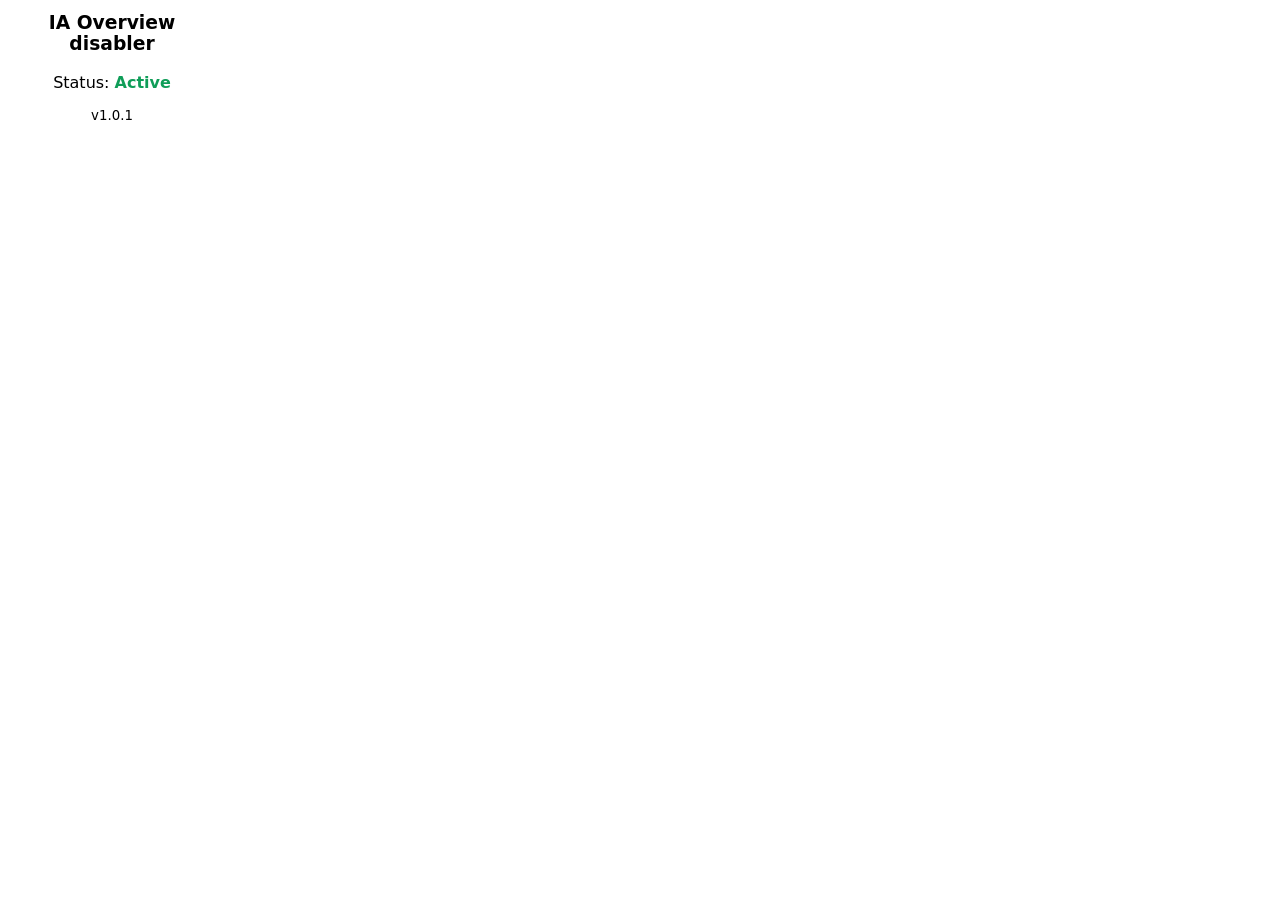
==== popup.html @ 3783fa5f "v1.0.1" ====
<DOCTYPE html>
<html>
<head>
    <meta charset="UTF-8">
    <style>
        body {
            font-family: system-ui, sans-serif;
            width: 200px;
            padding: 12px;
            margin: 0;
            text-align: center;
        }
        .status {
            color: #0f9d58;
            font-weight: bold;
        }
    </style>
</head>
<body>
    <h3>IA Overview disabler</h3>
    <p>Status: <span class="status">Active</span></p>
    <small>v1.0.1</small>
</body>
</html>
</DOCTYPE>
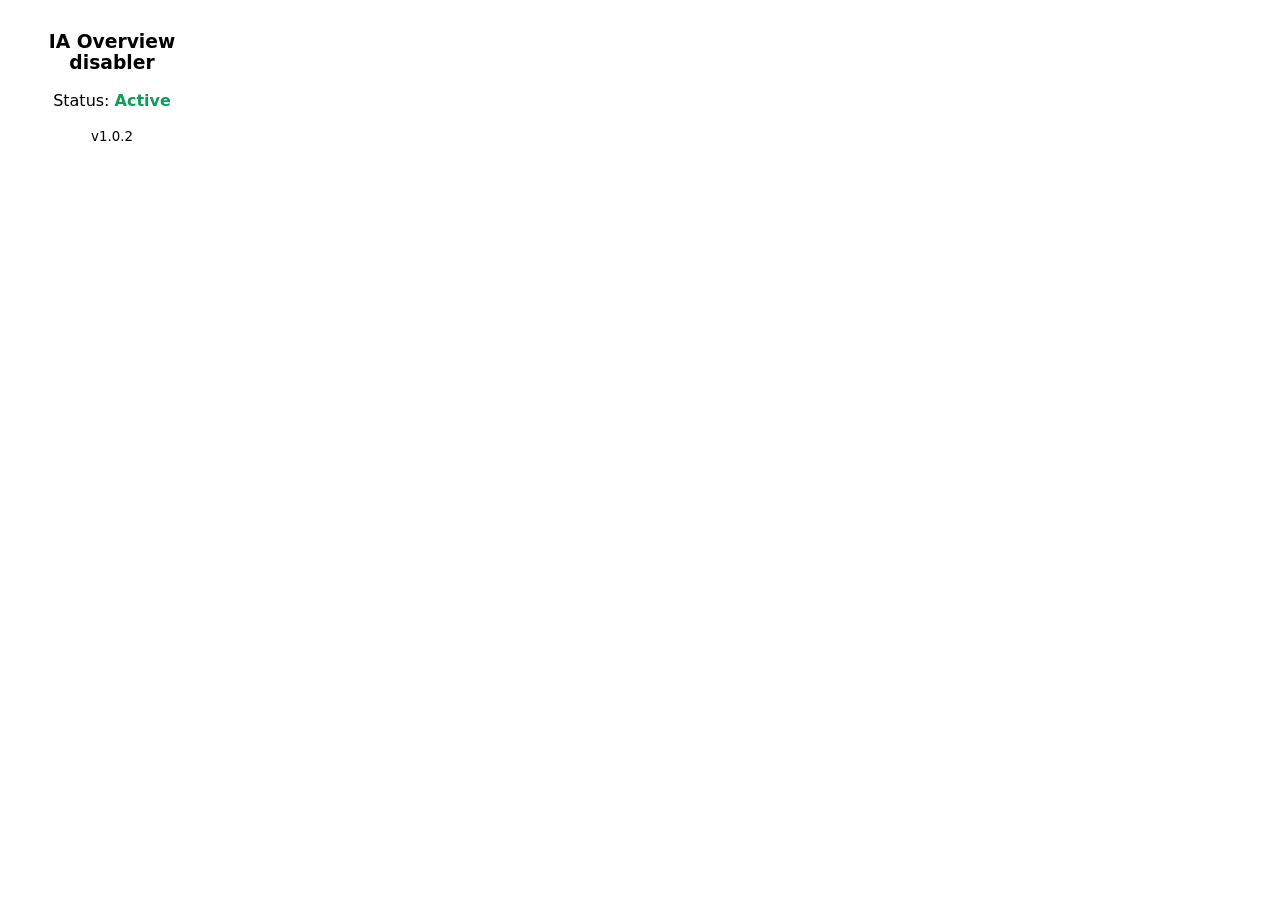
==== commit 3578b591: "v1.0.2 - Research type corrected Linked issue : https://github.com/denispellon/ai-block-firefox/issu" ====
--- a/popup.html
+++ b/popup.html
@@ -1,4 +1,4 @@
-<DOCTYPE html>
+<!DOCTYPE html>
 <html>
 <head>
     <meta charset="UTF-8">
@@ -19,7 +19,7 @@
 <body>
     <h3>IA Overview disabler</h3>
     <p>Status: <span class="status">Active</span></p>
-    <small>v1.0.1</small>
+    <small>v1.0.2</small>
 </body>
 </html>
-</DOCTYPE>+</DOCTYPE>
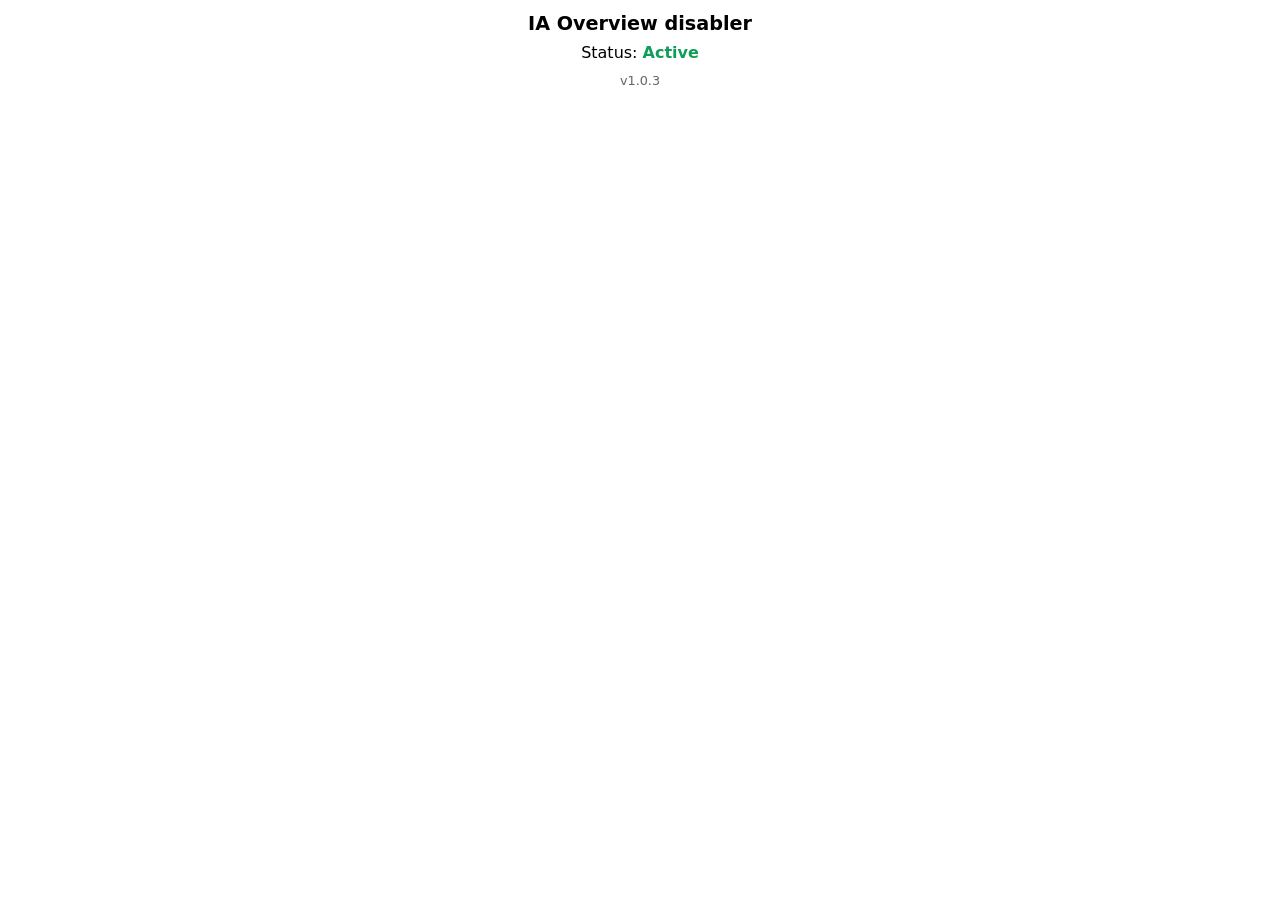
==== commit 4af06ea3: "v1.0.3 - Mobile friendly verified version" ====
--- a/popup.html
+++ b/popup.html
@@ -2,24 +2,37 @@
 <html>
 <head>
     <meta charset="UTF-8">
+    <meta name="viewport" content="width=device-width, initial-scale=1.0">
     <style>
         body {
             font-family: system-ui, sans-serif;
-            width: 200px;
+            width: 90vw; /* Largeur relative à la fenêtre */
+            max-width: 300px; /* Largeur maximale pour éviter un étirement trop large */
             padding: 12px;
-            margin: 0;
+            margin: 0 auto; /* Centre le contenu horizontalement */
             text-align: center;
+            box-sizing: border-box; /* Inclut le padding dans la largeur totale */
         }
         .status {
             color: #0f9d58;
             font-weight: bold;
+        }
+        h3 {
+            margin: 0 0 8px 0; /* Réduit l'espace sous le titre */
+            font-size: 1.2em; /* Taille de police adaptée */
+        }
+        p {
+            margin: 8px 0; /* Espacement vertical */
+        }
+        small {
+            color: #666;
+            font-size: 0.8em; /* Taille de police réduite pour la version */
         }
     </style>
 </head>
 <body>
     <h3>IA Overview disabler</h3>
     <p>Status: <span class="status">Active</span></p>
-    <small>v1.0.2</small>
+    <small>v1.0.3</small>
 </body>
-</html>
-</DOCTYPE>
+</html>
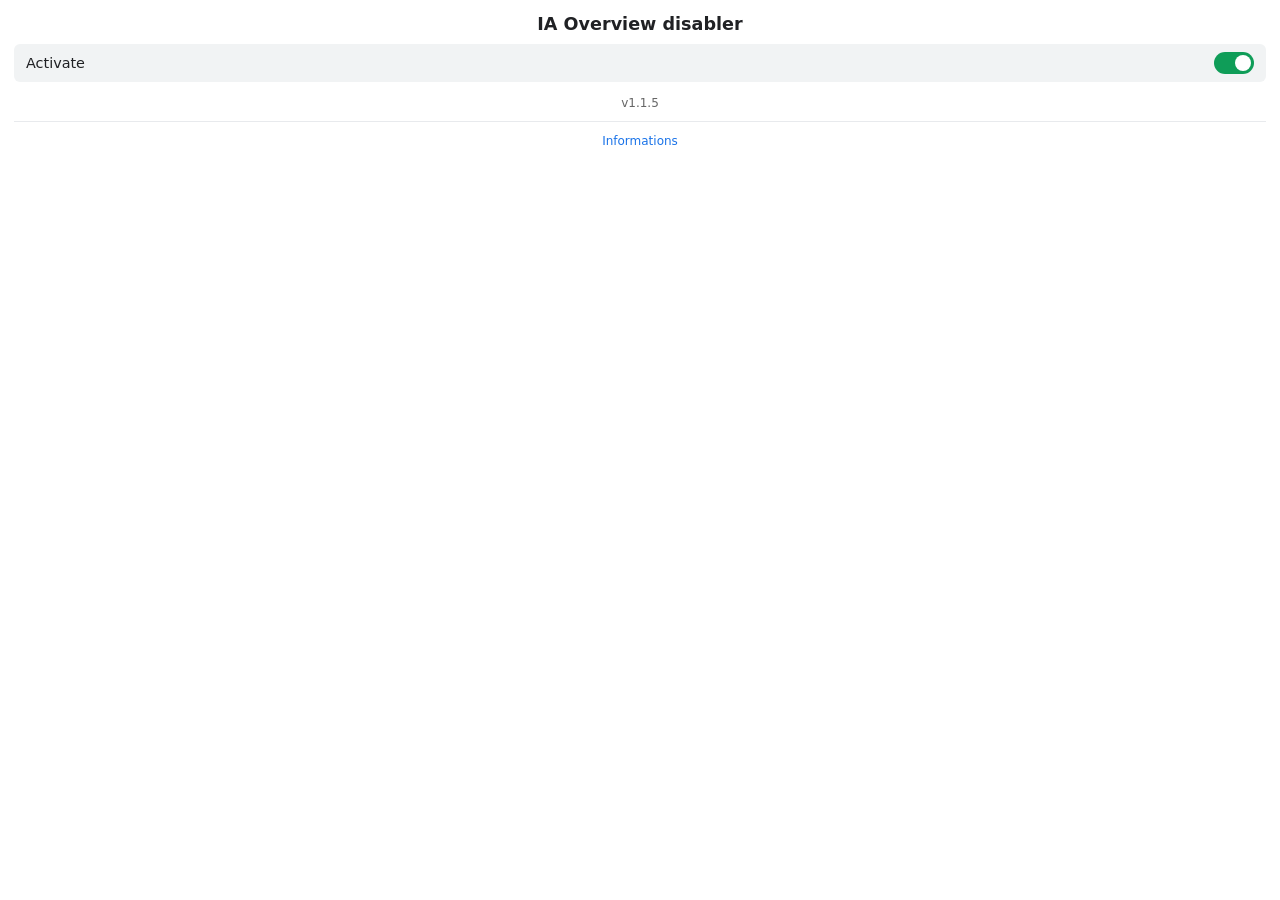
==== commit 69990596: "v1.1.5 - beta version - Mobile friendly modified - On/Off Toogle switch added - Home GH Page" ====
--- a/popup.html
+++ b/popup.html
@@ -2,37 +2,116 @@
 <html>
 <head>
     <meta charset="UTF-8">
-    <meta name="viewport" content="width=device-width, initial-scale=1.0">
     <style>
         body {
             font-family: system-ui, sans-serif;
-            width: 90vw; /* Largeur relative à la fenêtre */
-            max-width: 300px; /* Largeur maximale pour éviter un étirement trop large */
-            padding: 12px;
-            margin: 0 auto; /* Centre le contenu horizontalement */
+            min-width: 260px;
+            max-width: 100%;
+            margin: 0;
+            padding: 14px;
+            box-sizing: border-box;
             text-align: center;
-            box-sizing: border-box; /* Inclut le padding dans la largeur totale */
+            background-color: #fff;
+            color: #202124;
+            user-select: none;
+            -webkit-user-select: none;
         }
-        .status {
-            color: #0f9d58;
-            font-weight: bold;
+
+        h3 {
+            margin: 0 0 10px 0;
+            font-size: 1.1em;
         }
-        h3 {
-            margin: 0 0 8px 0; /* Réduit l'espace sous le titre */
-            font-size: 1.2em; /* Taille de police adaptée */
+        .toggle-container {
+            display: flex;
+            align-items: center;
+            justify-content: space-between;
+            background: #f1f3f4;
+            padding: 8px 12px;
+            border-radius: 6px;
+            margin-bottom: 10px;
         }
-        p {
-            margin: 8px 0; /* Espacement vertical */
+        .toggle-label {
+            font-size: 0.9em;
+            font-weight: 500;
+        }
+        .switch {
+            position: relative;
+            display: inline-block;
+            width: 40px;
+            height: 22px;
+        }
+        .switch input {
+            opacity: 0;
+            width: 0;
+            height: 0;
+        }
+        .slider {
+            position: absolute;
+            cursor: pointer;
+            top: 0; left: 0; right: 0; bottom: 0;
+            background-color: #ccc;
+            transition: .3s;
+            border-radius: 22px;
+        }
+        .slider:before {
+            position: absolute;
+            content: "";
+            height: 16px;
+            width: 16px;
+            left: 3px;
+            bottom: 3px;
+            background-color: white;
+            transition: .3s;
+            border-radius: 50%;
+        }
+        input:checked + .slider {
+            background-color: #0f9d58;
+        }
+        input:checked + .slider:before {
+            transform: translateX(18px);
         }
         small {
             color: #666;
-            font-size: 0.8em; /* Taille de police réduite pour la version */
+            font-size: 0.75em;
+        }
+        
+        .popup-footer {
+            margin-top: 10px;
+            padding-top: 8px;
+            border-top: 1px solid #e8eaed;
+        }
+        .changelog-link {
+            color: #1a73e8;
+            font-size: 0.75em;
+            text-decoration: none;
+            font-weight: 500;
+            display: inline-block;
+        }
+        .changelog-link:hover {
+            text-decoration: underline;
         }
     </style>
 </head>
 <body>
     <h3>IA Overview disabler</h3>
-    <p>Status: <span class="status">Active</span></p>
-    <small>v1.0.3</small>
+    
+    <div class="toggle-container">
+        <span class="toggle-label">Activate</span>
+        <label class="switch">
+            <input type="checkbox" id="toggleState" checked>
+            <span class="slider"></span>
+        </label>
+    </div>
+
+    <small>v1.1.5</small>
+
+    <div class="popup-footer">
+        <a href="https://denispellon.github.io/ai-block-firefox/" class="changelog-link" target="_blank" rel="noopener">
+            Informations
+        </a>
+    </div>
+
+    <!-- External JS for CSP -->
+    <script src="popup.js"></script>
 </body>
 </html>
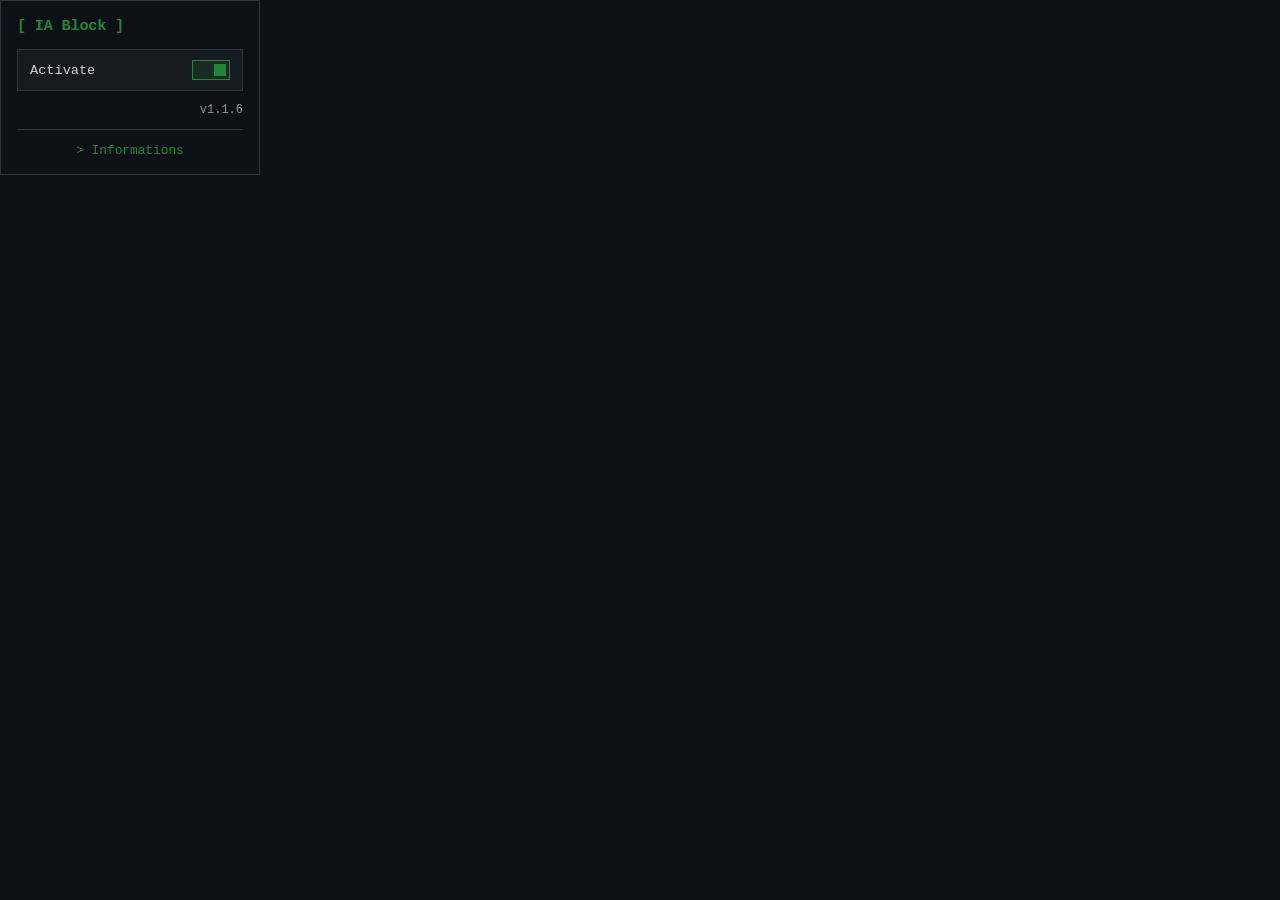
==== commit 67afca25: "MAJ Graphique général: Cohérence sites" ====
--- a/popup.html
+++ b/popup.html
@@ -3,97 +3,143 @@
 <head>
     <meta charset="UTF-8">
     <style>
+        :root {
+            --bg: #0d1117;
+            --panel: #161b22;
+            --border: #30363d;
+            --text: #c9d1d9;
+            --text-muted: #8b949e;
+            --accent: #238636; /* Vert terminal / LED */
+            --accent-glow: rgba(35, 134, 54, 0.15);
+            --font-mono: 'Courier New', Courier, monospace;
+            --font-sans: -apple-system, BlinkMacSystemFont, "Segoe UI", Roboto, sans-serif;
+        }
+
+        * {
+            box-sizing: border-box;
+            margin: 0;
+            padding: 0;
+        }
+
         body {
-            font-family: system-ui, sans-serif;
-            min-width: 260px;
-            max-width: 100%;
+            font-family: var(--font-sans);
+            width: 260px;
             margin: 0;
-            padding: 14px;
-            box-sizing: border-box;
-            text-align: center;
-            background-color: #fff;
-            color: #202124;
+            padding: 16px;
+            background-color: var(--bg);
+            color: var(--text);
             user-select: none;
             -webkit-user-select: none;
+            border: 1px solid var(--border);
         }
 
         h3 {
-            margin: 0 0 10px 0;
-            font-size: 1.1em;
+            margin: 0 0 14px 0;
+            font-family: var(--font-mono);
+            font-size: 0.95rem;
+            color: var(--accent);
+            text-align: left;
+            letter-spacing: -0.2px;
         }
+
         .toggle-container {
             display: flex;
             align-items: center;
             justify-content: space-between;
-            background: #f1f3f4;
-            padding: 8px 12px;
-            border-radius: 6px;
-            margin-bottom: 10px;
+            background: var(--panel);
+            border: 1px solid var(--border);
+            padding: 10px 12px;
+            margin-bottom: 12px;
         }
+
         .toggle-label {
-            font-size: 0.9em;
-            font-weight: 500;
+            font-family: var(--font-mono);
+            font-size: 0.85rem;
+            color: var(--text);
         }
+
+        /* Switch Rétro-Futuriste (Angles droits style terminal) */
         .switch {
             position: relative;
             display: inline-block;
-            width: 40px;
-            height: 22px;
+            width: 38px;
+            height: 20px;
         }
+
         .switch input {
             opacity: 0;
             width: 0;
             height: 0;
         }
+
         .slider {
             position: absolute;
             cursor: pointer;
             top: 0; left: 0; right: 0; bottom: 0;
-            background-color: #ccc;
-            transition: .3s;
-            border-radius: 22px;
+            background-color: var(--bg);
+            border: 1px solid var(--border);
+            transition: background-color .2s, border-color .2s;
         }
+
         .slider:before {
             position: absolute;
             content: "";
-            height: 16px;
-            width: 16px;
+            height: 12px;
+            width: 12px;
             left: 3px;
             bottom: 3px;
-            background-color: white;
-            transition: .3s;
-            border-radius: 50%;
+            background-color: var(--text-muted);
+            transition: transform .2s, background-color .2s;
         }
+
         input:checked + .slider {
-            background-color: #0f9d58;
+            background-color: var(--accent-glow);
+            border-color: var(--accent);
         }
+
         input:checked + .slider:before {
             transform: translateX(18px);
+            background-color: var(--accent);
         }
+
+        .info-row {
+            display: flex;
+            justify-content: space-between;
+            align-items: center;
+            margin-top: 4px;
+        }
+
         small {
-            color: #666;
-            font-size: 0.75em;
+            font-family: var(--font-mono);
+            color: var(--text-muted);
+            font-size: 0.75rem;
+            display: block;
+            text-align: right;
         }
-        
+
         .popup-footer {
-            margin-top: 10px;
-            padding-top: 8px;
-            border-top: 1px solid #e8eaed;
+            margin-top: 12px;
+            padding-top: 10px;
+            border-top: 1px solid var(--border);
+            text-align: center;
         }
+
         .changelog-link {
-            color: #1a73e8;
-            font-size: 0.75em;
+            font-family: var(--font-mono);
+            color: var(--accent);
+            font-size: 0.8rem;
             text-decoration: none;
-            font-weight: 500;
             display: inline-block;
+            transition: opacity 0.2s;
         }
+
         .changelog-link:hover {
             text-decoration: underline;
         }
     </style>
 </head>
 <body>
-    <h3>IA Overview disabler</h3>
+    <h3>[ IA Block ]</h3>
     
     <div class="toggle-container">
         <span class="toggle-label">Activate</span>
@@ -103,11 +149,11 @@
         </label>
     </div>
 
-    <small>v1.1.5</small>
+    <small>v1.1.6</small>
 
     <div class="popup-footer">
         <a href="https://denispellon.github.io/ai-block-firefox/" class="changelog-link" target="_blank" rel="noopener">
-            Informations
+            &gt; Informations
         </a>
     </div>
 
